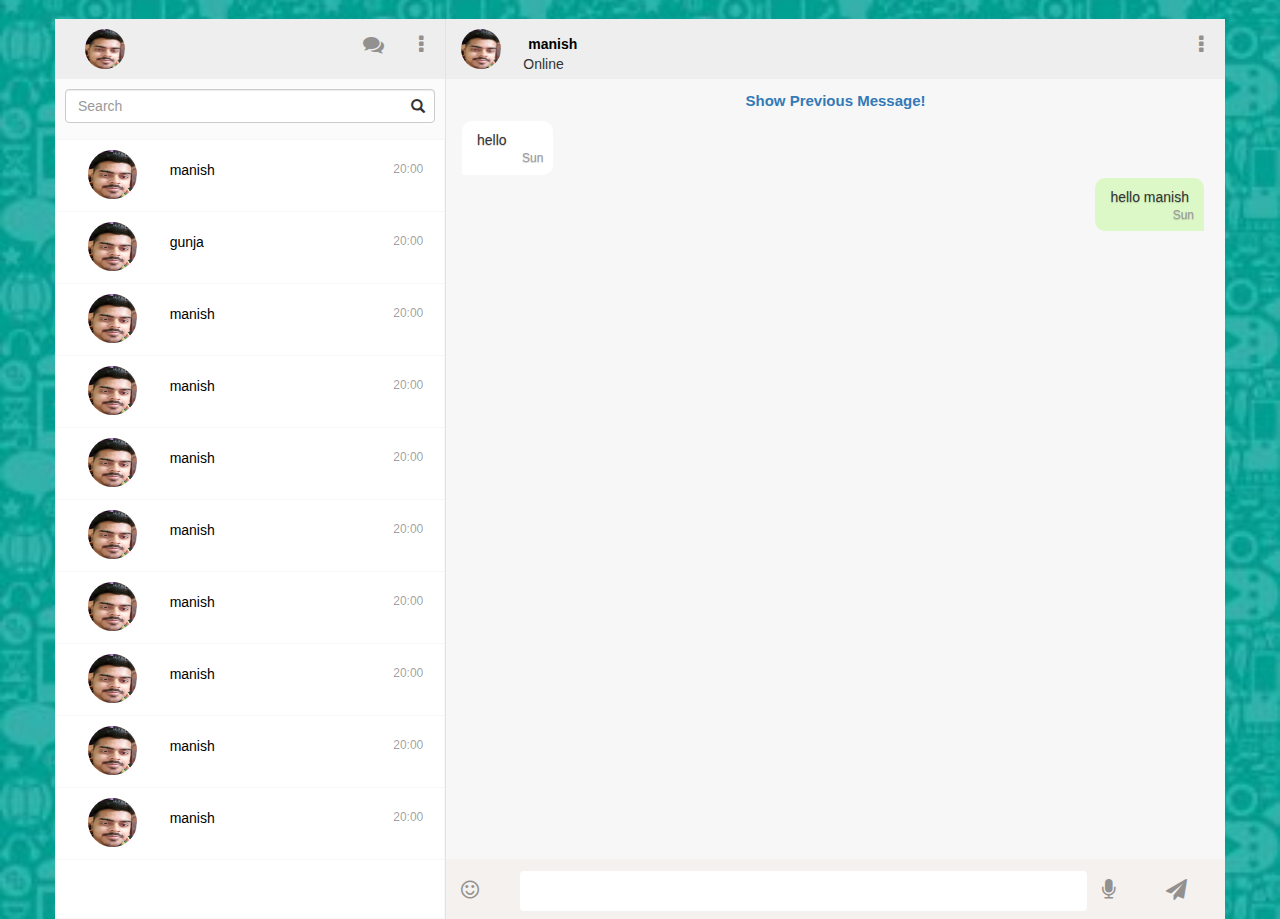
==== whatsapp1.html @ 89a6c5ef "first" ====
<html lang="en">

<head>
  <title>Chat screen</title>
  <meta charset="utf-8">
  <meta name="viewport" content="width=device-width, initial-scale=1">
  <link rel="stylesheet" href="https://maxcdn.bootstrapcdn.com/bootstrap/3.3.7/css/bootstrap.min.css">
  <link rel="stylesheet" href="main.css">
  <link rel="stylesheet" href="https://cdnjs.cloudflare.com/ajax/libs/font-awesome/4.7.0/css/font-awesome.min.css">
  
</head>

<body>

  <div class="container app">
    <div class="row app-one">

      <div class="col-sm-4 side">
        <div class="side-one">
          <!-- Heading -->
          <div class="row heading">              <!--icon pic -->
            <div class=" col-xs-6 heading-">
              <div class="heading-pic-icon">
                <img src="profile.jpg">
              </div>
            </div>
            <div class="col-sm-1 col-xs-1  heading-dot  pull-right">
              <i class="-ell fa fa-ellipsis-v fa-2x  pull-right" aria-hidden="true"></i>
            </div>
            <div class="col-sm-2 col-xs-2 heading-compose  pull-right">
              <i class="fa fa-comments fa-2x  pull-right" aria-hidden="true"></i>
            </div>
          </div>
          <!-- Heading End -->

          <!-- SearchBox -->
          <div class="row searchBox">
            <div class="col-sm-12 searchBox-inner">
              <div class="form-group has-feedback">
                <input id="searchText" type="text" class="form-control" name="searchText" placeholder="Search">
                <span class="glyphicon glyphicon-search form-control-feedback"></span>
              </div>
            </div>
          </div>

          <!-- Search Box End -->
          <!-- sideBar -->
          <div class="row sideBar">
            <div class="row sideBar-body">
              <div class="col-sm-3 col-xs-3 sideBar-pic">
                <div class="pic-icon">
                  <img src="profile.jpg">
                </div>
              </div>
              <div class="col-sm-9 col-xs-9 sideBar-main">
                <div class="row">
                  <div class="col-sm-8 col-xs-8 sideBar-name">
                    <span class="name-meta">manish
                  </span>
                  </div>
                  <div class="col-sm-4 col-xs-4 pull-right sideBar-time">
                    <span class="time-meta pull-right">20:00
                  </span>
                  </div>
                </div>
              </div>
            </div>

            <div class="row sideBar-body">
              <div class="col-sm-3 col-xs-3 sideBar-pic">
                <div class="pic-icon">
                  <img src="profile.jpg">
                </div>
              </div>
              <div class="col-sm-9 col-xs-9 sideBar-main">
                <div class="row">
                  <div class="col-sm-8 col-xs-8 sideBar-name">
                    <span class="name-meta">gunja
                  </span>
                  </div>
                  <div class="col-sm-4 col-xs-4 pull-right sideBar-time">
                    <span class="time-meta pull-right">20:00
                  </span>
                  </div>
                </div>
              </div>
            </div>
            <div class="row sideBar-body">
              <div class="col-sm-3 col-xs-3 sideBar-pic">
                <div class="pic-icon">
                  <img src="profile.jpg">
                </div>
              </div>
              <div class="col-sm-9 col-xs-9 sideBar-main">
                <div class="row">
                  <div class="col-sm-8 col-xs-8 sideBar-name">
                    <span class="name-meta">manish
                  </span>
                  </div>
                  <div class="col-sm-4 col-xs-4 pull-right sideBar-time">
                    <span class="time-meta pull-right">20:00
                  </span>
                  </div>
                </div>
              </div>
            </div>
            <div class="row sideBar-body">
              <div class="col-sm-3 col-xs-3 sideBar-pic">
                <div class="pic-icon">
                  <img src="profile.jpg">
                </div>
              </div>
              <div class="col-sm-9 col-xs-9 sideBar-main">
                <div class="row">
                  <div class="col-sm-8 col-xs-8 sideBar-name">
                    <span class="name-meta">manish
                  </span>
                  </div>
                  <div class="col-sm-4 col-xs-4 pull-right sideBar-time">
                    <span class="time-meta pull-right">20:00
                  </span>
                  </div>
                </div>
              </div>
            </div>
            <div class="row sideBar-body">
              <div class="col-sm-3 col-xs-3 sideBar-pic">
                <div class="pic-icon">
                  <img src="profile.jpg">
                </div>
              </div>
              <div class="col-sm-9 col-xs-9 sideBar-main">
                <div class="row">
                  <div class="col-sm-8 col-xs-8 sideBar-name">
                    <span class="name-meta">manish
                  </span>
                  </div>
                  <div class="col-sm-4 col-xs-4 pull-right sideBar-time">
                    <span class="time-meta pull-right">20:00
                  </span>
                  </div>
                </div>
              </div>
            </div>
            <div class="row sideBar-body">
              <div class="col-sm-3 col-xs-3 sideBar-pic">
                <div class="pic-icon">
                  <img src="profile.jpg">
                </div>
              </div>
              <div class="col-sm-9 col-xs-9 sideBar-main">
                <div class="row">
                  <div class="col-sm-8 col-xs-8 sideBar-name">
                    <span class="name-meta">manish
                  </span>
                  </div>
                  <div class="col-sm-4 col-xs-4 pull-right sideBar-time">
                    <span class="time-meta pull-right">20:00
                  </span>
                  </div>
                </div>
              </div>
            </div>
            <div class="row sideBar-body">
              <div class="col-sm-3 col-xs-3 sideBar-pic">
                <div class="pic-icon">
                  <img src="profile.jpg">
                </div>
              </div>
              <div class="col-sm-9 col-xs-9 sideBar-main">
                <div class="row">
                  <div class="col-sm-8 col-xs-8 sideBar-name">
                    <span class="name-meta">manish
                  </span>
                  </div>
                  <div class="col-sm-4 col-xs-4 pull-right sideBar-time">
                    <span class="time-meta pull-right">20:00
                  </span>
                  </div>
                </div>
              </div>
            </div>
            <div class="row sideBar-body">
              <div class="col-sm-3 col-xs-3 sideBar-pic">
                <div class="pic-icon">
                  <img src="profile.jpg">
                </div>
              </div>
              <div class="col-sm-9 col-xs-9 sideBar-main">
                <div class="row">
                  <div class="col-sm-8 col-xs-8 sideBar-name">
                    <span class="name-meta">manish
                  </span>
                  </div>
                  <div class="col-sm-4 col-xs-4 pull-right sideBar-time">
                    <span class="time-meta pull-right">20:00
                  </span>
                  </div>
                </div>
              </div>
            </div>
            <div class="row sideBar-body">
              <div class="col-sm-3 col-xs-3 sideBar-pic">
                <div class="pic-icon">
                  <img src="profile.jpg">
                </div>
              </div>
              <div class="col-sm-9 col-xs-9 sideBar-main">
                <div class="row">
                  <div class="col-sm-8 col-xs-8 sideBar-name">
                    <span class="name-meta">manish
                  </span>
                  </div>
                  <div class="col-sm-4 col-xs-4 pull-right sideBar-time">
                    <span class="time-meta pull-right">20:00
                  </span>
                  </div>
                </div>
              </div>
            </div>
            <div class="row sideBar-body">
              <div class="col-sm-3 col-xs-3 sideBar-pic">
                <div class="pic-icon">
                  <img src="profile.jpg">
                </div>
              </div>
              <div class="col-sm-9 col-xs-9 sideBar-main">
                <div class="row">
                  <div class="col-sm-8 col-xs-8 sideBar-name">
                    <span class="name-meta">manish
                  </span>
                  </div>
                  <div class="col-sm-4 col-xs-4 pull-right sideBar-time">
                    <span class="time-meta pull-right">20:00
                  </span>
                  </div>
                </div>
              </div>
            </div>
          </div>
          <!-- Sidebar End -->
        </div>
        <div class="side-two">

          <!-- Heading -->
          <div class="row newMessage-heading">
            <div class="row newMessage-main">
              <div class="col-sm-2 col-xs-2 newMessage-back">
                <i class="fa fa-arrow-left" aria-hidden="true"></i>
              </div>
              <div class="col-sm-10 col-xs-10 newMessage-title">
                New Chat
              </div>
            </div>
          </div>
          <!-- Heading End -->

          <!-- ComposeBox -->
          <div class="row composeBox">
            <div class="col-sm-12 composeBox-inner">
              <div class="form-group has-feedback">
                <input id="composeText" type="text" class="form-control" name="searchText" placeholder="Search People">
                <span class="glyphicon glyphicon-search form-control-feedback"></span>
              </div>
            </div>
          </div>
          <!-- ComposeBox End -->

          <!-- sideBar -->
          <div class="row compose-sideBar">
            <div class="row sideBar-body">
              <div class="col-sm-3 col-xs-3 sideBar-pic">
                <div class="pic-icon">
                  <img src="profile.jpg">
                </div>
              </div>
              <div class="col-sm-9 col-xs-9 sideBar-main">
                <div class="row">
                  <div class="col-sm-8 col-xs-8 sideBar-name">
                    <span class="name-meta">manish
                  </span>
                  </div>
                  <div class="col-sm-4 col-xs-4 pull-right sideBar-time">
                    <span class="time-meta pull-right">20:00
                  </span>
                  </div>
                </div>
              </div>
            </div>

            <div class="row sideBar-body">
              <div class="col-sm-3 col-xs-3 sideBar-pic">
                <div class="pic-icon">
                  <img src="profile.jpg">
                </div>
              </div>
              <div class="col-sm-9 col-xs-9 sideBar-main">
                <div class="row">
                  <div class="col-sm-8 col-xs-8 sideBar-name">
                    <span class="name-meta">manish

                  </span>
                  </div>
                  <div class="col-sm-4 col-xs-4 pull-right sideBar-time">
                    <span class="time-meta pull-right">20:00
                  </span>
                  </div>
                </div>
              </div>
            </div>
            <div class="row sideBar-body">
              <div class="col-sm-3 col-xs-3 sideBar-pic">
                <div class="pic-icon">
                  <img src="profile.jpg">
                </div>
              </div>
              <div class="col-sm-9 col-xs-9 sideBar-main">
                <div class="row">
                  <div class="col-sm-8 col-xs-8 sideBar-name">
                    <span class="name-meta">manish
                  </span>
                  </div>
                  <div class="col-sm-4 col-xs-4 pull-right sideBar-time">
                    <span class="time-meta pull-right">20:00
                  </span>
                  </div>
                </div>
              </div>
            </div>
            <div class="row sideBar-body">
              <div class="col-sm-3 col-xs-3 sideBar-pic">
                <div class="pic-icon">
                  <img src="profile.jpg">
                </div>
              </div>
              <div class="col-sm-9 col-xs-9 sideBar-main">
                <div class="row">
                  <div class="col-sm-8 col-xs-8 sideBar-name">
                    <span class="name-meta">manish
                  </span>
                  </div>
                  <div class="col-sm-4 col-xs-4 pull-right sideBar-time">
                    <span class="time-meta pull-right">20:00
                  </span>
                  </div>
                </div>
              </div>
            </div>
            <div class="row sideBar-body">
              <div class="col-sm-3 col-xs-3 sideBar-pic">
                <div class="pic-icon">
                  <img src="profile.jpg">
                </div>
              </div>
              <div class="col-sm-9 col-xs-9 sideBar-main">
                <div class="row">
                  <div class="col-sm-8 col-xs-8 sideBar-name">
                    <span class="name-meta">manish
                  </span>
                  </div>
                  <div class="col-sm-4 col-xs-4 pull-right sideBar-time">
                    <span class="time-meta pull-right">20:00
                  </span>
                  </div>
                </div>
              </div>
            </div>
            <div class="row sideBar-body">
              <div class="col-sm-3 col-xs-3 sideBar-pic">
                <div class="pic-icon">
                  <img src="profile.jpg">
                </div>
              </div>
              <div class="col-sm-9 col-xs-9 sideBar-main">
                <div class="row">
                  <div class="col-sm-8 col-xs-8 sideBar-name">
                    <span class="name-meta">manish
                  </span>
                  </div>
                  <div class="col-sm-4 col-xs-4 pull-right sideBar-time">
                    <span class="time-meta pull-right">20:00
                  </span>
                  </div>
                </div>
              </div>
            </div>
            <div class="row sideBar-body">
              <div class="col-sm-3 col-xs-3 sideBar-pic">
                <div class="pic-icon">
                  <img src="profile.jpg">
                </div>
              </div>
              <div class="col-sm-9 col-xs-9 sideBar-main">
                <div class="row">
                  <div class="col-sm-8 col-xs-8 sideBar-name">
                    <span class="name-meta">manish
                  </span>
                  </div>
                  <div class="col-sm-4 col-xs-4 pull-right sideBar-time">
                    <span class="time-meta pull-right">20:00
                  </span>
                  </div>
                </div>
              </div>
            </div>
            <div class="row sideBar-body">
              <div class="col-sm-3 col-xs-3 sideBar-pic">
                <div class="pic-icon">
                  <img src="profile.jpg">
                </div>
              </div>
              <div class="col-sm-9 col-xs-9 sideBar-main">
                <div class="row">
                  <div class="col-sm-8 col-xs-8 sideBar-name">
                    <span class="name-meta">manish
                  </span>
                  </div>
                  <div class="col-sm-4 col-xs-4 pull-right sideBar-time">
                    <span class="time-meta pull-right">20:00
                  </span>
                  </div>
                </div>
              </div>
            </div>
            <div class="row sideBar-body">
              <div class="col-sm-3 col-xs-3 sideBar-pic">
                <div class="pic-icon">
                  <img src="profile.jpg">
                </div>
              </div>
              <div class="col-sm-9 col-xs-9 sideBar-main">
                <div class="row">
                  <div class="col-sm-8 col-xs-8 sideBar-name">
                    <span class="name-meta">manish
                  </span>
                  </div>
                  <div class="col-sm-4 col-xs-4 pull-right sideBar-time">
                    <span class="time-meta pull-right">20:00
                  </span>
                  </div>
                </div>
              </div>
            </div>
            <div class="row sideBar-body">
              <div class="col-sm-3 col-xs-3 sideBar-pic">
                <div class="pic-icon">
                  <img src="profile.jpg">
                </div>
              </div>
              <div class="col-sm-9 col-xs-9 sideBar-main">
                <div class="row">
                  <div class="col-sm-8 col-xs-8 sideBar-name">
                    <span class="name-meta">manish
                  </span>
                  </div>
                  <div class="col-sm-4 col-xs-4 pull-right sideBar-time">
                    <span class="time-meta pull-right">20:00
                  </span>
                  </div>
                </div>
              </div>
            </div>
          </div>
        </div>
        <!-- Sidebar End -->
      </div>


      <!-- New Message Sidebar End -->

      <!-- Conversation Start -->
      <div class="col-sm-8 conversation">
        <!-- Heading -->
        <div class="row heading">
          <div class="col-sm-2 col-md-1 col-xs-3 heading-pic">
            <div class="heading-pic-icon">
              <img src="profile.jpg">
            </div>
          </div>
          <div class="col-sm-8 col-xs-7 heading-name">
            <a class="heading-name-meta">manish
            </a>
            <spa>Online</span>
          </div>
          <div class="col-sm-1 col-xs-1  heading-dot pull-right">
            <i class="fa fa-ellipsis-v fa-2x  pull-right" aria-hidden="true"></i>
          </div>
        </div>
        <!-- Heading End -->

        <!-- Message Box -->
        <div class="row message" id="conversation">

          <div class="row message-previous">
            <div class="col-sm-12 previous">
              <a>
              Show Previous Message!
              </a>
            </div>
          </div>

          <div class="row message-body">
            <div class="col-sm-12 message-main-receiver">
              <div class="receiver">
                <div class="message-text">
                 hello
                </div>
                <span class="message-time pull-right">
                  Sun
                </span>
              </div>
            </div>
          </div>

          <div class="row message-body">
            <div class="col-sm-12 message-main-sender">
              <div class="sender">
                <div class="message-text">
                 hello manish
                </div>
                <span class="message-time pull-right">
                  Sun
                </span>
              </div>
            </div>
          </div>
        </div>
        <!-- Message Box End -->

        <!-- Reply Box  bottom-->
        <div class="row reply">
          <div class="col-sm-1 col-xs-1 reply-emojis">
            <i class="fa fa-smile-o fa-2x"></i>
          </div>
          <div class="col-sm-9 col-xs-9 reply-main">
            <textarea class="form-control" rows="1" id="comment"></textarea>
          </div>
          <div class="col-sm-1 col-xs-1 reply-recording">
            <i class="fa fa-microphone fa-2x" aria-hidden="true"></i>
          </div>
          <div class="col-sm-1 col-xs-1 reply-send">
            <i class="fa fa-send fa-2x" aria-hidden="true"></i>
          </div>
        </div>
        <!-- Reply Box End -->
      </div>
      <!-- Conversation End -->
    </div>
    <!-- App One End -->
  </div>

  <!-- App End -->
  <script src="https://code.jquery.com/jquery-3.3.1.slim.min.js" integrity="sha384-q8i/X+965DzO0rT7abK41JStQIAqVgRVzpbzo5smXKp4YfRvH+8abtTE1Pi6jizo" crossorigin="anonymous"></script>
<script src="https://cdnjs.cloudflare.com/ajax/libs/popper.js/1.14.3/umd/popper.min.js" integrity="sha384-ZMP7rVo3mIykV+2+9J3UJ46jBk0WLaUAdn689aCwoqbBJiSnjAK/l8WvCWPIPm49" crossorigin="anonymous"></script>
<script src="https://stackpath.bootstrapcdn.com/bootstrap/4.1.1/js/bootstrap.min.js" integrity="sha384-smHYKdLADwkXOn1EmN1qk/HfnUcbVRZyYmZ4qpPea6sjB/pTJ0euyQp0Mk8ck+5T" crossorigin="anonymous"></script>
</body>

</html>
---- main.css ----
html,
body,
div,
span {
  box-sizing: border-box;
}

body {
  background: url("whatsapp.jpg") no-repeat fixed center;
  background-size: cover;
}

.fa-2x {
  font-size: 1.5em !important;
}

.app {
  position: relative;
  overflow: hidden;
  top: 19px;
  padding: 0 !important;

}

.app-one {
  background-color: #f7f7f7;
  height: 100%;
  overflow: hidden;
  margin: 0 !important;
  padding: 0 !important;
  box-shadow: 0 1px 1px 0 rgba(0, 0, 0, .06), 0 2px 5px 0 rgba(0, 0, 0, .2);
}

.side {
  padding: 0 !important;
  margin: 0 !important;
  height: 100%;
  background-color: red;
}
.side-one {
  padding: 0;
  margin: 0;
  height: 100%;
  width: 100%;

  z-index: 1;
  position: relative;
  display: block;
  top: 0;
}

.side-two {
  padding: 0 !important;
  margin: 0 !important;
  height: 100%;
  width: 100%;
  z-index: 2;
  position: relative;
  top: -100%;
  left: -100%;
  -webkit-transition: left 0.3s ease;
  transition: left 0.3s ease;


}


.heading {
  padding: 10px 16px 10px 15px;
  margin: 0 !important;
  height: 60px;
  width: 100%;
  background-color: #eee;
  z-index: 1000;

}

.heading-pic {
  padding: 0 !important;
  cursor: pointer;

}

.heading-pic-icon img {
  border-radius: 50%;
  height: 40px;
  width: 40px;
}

.heading-name {
  padding: 0 !important;
  cursor: pointer;
}

.heading-name-meta {
  font-weight: 700;
  font-size: 100%;
  padding: 5px;
  padding-bottom: 0;
  text-align: left;
  text-overflow: ellipsis;
  white-space: nowrap;
  color: #000;
  display: block;
}
.heading-online {
  display: none;
  padding: 0 5px;
  font-size: 12px;
  color: #93918f;
}
.heading-compose {
  padding: 0;
}

.heading-compose i {
  text-align: center;
  padding: 5px;
  color: #93918f;
  cursor: pointer;
}

.heading-dot {
  padding: 0;
  margin-left: 10px;
}

.heading-dot i {
  text-align: right;
  padding: 5px;
  color: #93918f;
  cursor: pointer;
}

.searchBox {
  padding: 0 !important;
  margin: 0 !important;
  height: 60px;
  width: 100%;
}

.searchBox-inner {
  height: 100%;
  width: 100%;
  padding: 10px !important;
  background-color: #fbfbfb;
}


/*#searchBox-inner input {
  box-shadow: none;
}*/

.searchBox-inner input:focus {
  outline: none;
  border: none;
  box-shadow: none;
}

.sideBar {
  padding: 0 !important;
  margin: 0 !important;
  background-color: #fff;
  overflow-y: auto;
  border: 1px solid #f7f7f7;
  height: calc(100% - 120px);
}

.sideBar-body {
  position: relative;
  padding: 10px !important;
  border-bottom: 1px solid #f7f7f7;
  height: 72px;
  margin: 0 !important;
  cursor: pointer;
}

.sideBar-body:hover {
  background-color: #f2f2f2;
}

.sideBar-pic {
  text-align: center;
  padding: 0 !important;
}

.pic-icon img {
  border-radius: 50%;
  height: 49px;
  width: 49px;
}

.sideBar-main {
  padding: 0 !important;
}

.sideBar-main .row {
  padding: 0 !important;
  margin: 0 !important;
}

.sideBar-name {
  padding: 10px !important;
}

.name-meta {
  font-size: 100%;
  padding: 1% !important;
  text-align: left;
  text-overflow: ellipsis;
  white-space: nowrap;
  color: #000;
}

.sideBar-time {
  padding: 10px !important;
}

.time-meta {
  text-align: right;
  font-size: 12px;
  padding: 1% !important;
  color: rgba(0, 0, 0, .4);
  vertical-align: baseline;
}

/*New Message*/

.newMessage {
  padding: 0 !important;
  margin: 0 !important;
  height: 100%;
  position: relative;
  left: -100%;
}
.newMessage-heading {
  padding: 10px 16px 10px 15px !important;
  margin: 0 !important;
  height: 100px;
  width: 100%;
  background-color: #00bfa5;
  z-index: 1001;
}

.newMessage-main {
  padding: 10px 16px 0 15px !important;
  margin: 0 !important;
  height: 60px;
  margin-top: 30px !important;
  width: 100%;
  z-index: 1001;
  color: #fff;
}

.newMessage-title {
  font-size: 18px;
  font-weight: 700;
  padding: 10px 5px !important;
}
.newMessage-back {
  text-align: center;
  vertical-align: baseline;
  padding: 12px 5px !important;
  display: block;
  cursor: pointer;
}
.newMessage-back i {
  margin: auto !important;
}

.composeBox {
  padding: 0 !important;
  margin: 0 !important;
  height: 60px;
  width: 100%;
}

.composeBox-inner {
  height: 100%;
  width: 100%;
  padding: 10px !important;
  background-color: #fbfbfb;
}

.composeBox-inner input:focus {
  outline: none;
  border: none;
  box-shadow: none;
}

.compose-sideBar {
  padding: 0 !important;
  margin: 0 !important;
  background-color: #fff;
  overflow-y: auto;
  border: 1px solid #f7f7f7;
  height: calc(100% - 160px);
}

/*Conversation*/

.conversation {
  padding: 0 !important;
  margin: 0 !important;
  height: 100%;
  /*width: 100%;*/
  border-left: 1px solid rgba(0, 0, 0, .08);
  /*overflow-y: auto;*/
}

.message {
  padding: 0 !important;
  margin: 0 !important;
  background: url("w.jpg") no-repeat fixed center;
  background-size: cover;
  overflow-y: auto;
  border: 1px solid #f7f7f7;
  height: calc(100% - 120px);
}
.message-previous {
  margin : 0 !important;
  padding: 0 !important;
  height: auto;
  width: 100%;
}
.previous {
  font-size: 15px;
  text-align: center;
  padding: 10px !important;
  cursor: pointer;
}

.previous a {
  text-decoration: none;
  font-weight: 700;
}

.message-body {
  margin: 0 !important;
  padding: 0 !important;
  width: auto;
  height: auto;
}

.message-main-receiver {
  /*padding: 10px 20px;*/
  max-width: 60%;
}

.message-main-sender {
  padding: 3px 20px !important;
  margin-left: 40% !important;
  max-width: 60%;
}

.message-text {
  margin: 0 !important;
  padding: 5px !important;
  word-wrap:break-word;
  font-weight: 200;
  font-size: 14px;
  padding-bottom: 0 !important;
}

.message-time {
  margin: 0 !important;
  margin-left: 50px !important;
  font-size: 12px;
  text-align: right;
  color: #9a9a9a;

}

.receiver {
  width: auto !important;
  padding: 4px 10px 7px !important;
  border-radius: 10px 10px 10px 0;
  background: #ffffff;
  font-size: 12px;
  text-shadow: 0 1px 1px rgba(0, 0, 0, .2);
  word-wrap: break-word;
  display: inline-block;
}

.sender {
  float: right;
  width: auto !important;
  background: #dcf8c6;
  border-radius: 10px 10px 0 10px;
  padding: 4px 10px 7px !important;
  font-size: 12px;
  text-shadow: 0 1px 1px rgba(0, 0, 0, .2);
  display: inline-block;
  word-wrap: break-word;
}


/*Reply*/

.reply {
  height: 60px;
  width: 100%;
  background-color: #f5f1ee;
  padding: 10px 5px 10px 5px !important;
  margin: 0 !important;
  z-index: 1000;
}

.reply-emojis {
  padding: 5px !important;
}

.reply-emojis i {
  text-align: center;
  padding: 5px 5px 5px 5px !important;
  color: #93918f;
  cursor: pointer;
}

.reply-recording {
  padding: 5px !important;
}

.reply-recording i {
  text-align: center;
  padding: 5px !important;
  color: #93918f;
  cursor: pointer;
}

.reply-send {
  padding: 5px !important;
}

.reply-send i {
  text-align: center;
  padding: 5px !important;
  color: #93918f;
  cursor: pointer;
}

.reply-main {
  padding: 2px 5px !important;
}

.reply-main textarea {
  width: 100%;
  resize: none;
  overflow: hidden;
  padding: 5px !important;
  outline: none;
  border: none;
  text-indent: 5px;
  box-shadow: none;
  height: 100%;
  font-size: 16px;
}

.reply-main textarea:focus {
  outline: none;
  border: none;
  text-indent: 5px;
  box-shadow: none;
}


.profile-userpic img {
  float: none;
  margin: 0 auto;
  width: 50%;
  height: 50%;
  -webkit-border-radius: 50%!important;
  -moz-border-radius: 50%!important;
  border-radius: 50%!important
}
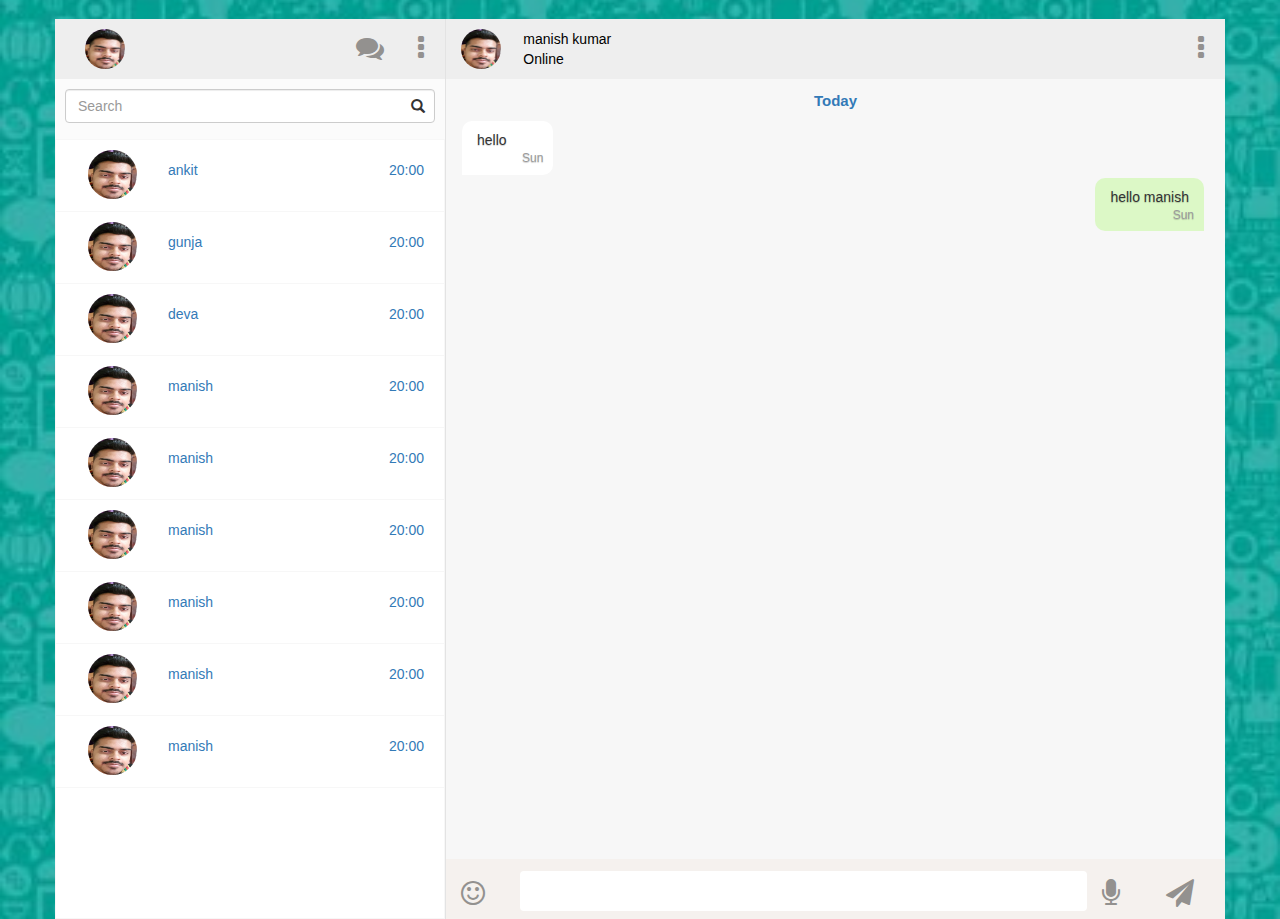
==== commit 11824154: "first" ====
--- a/whatsapp1.html
+++ b/whatsapp1.html
@@ -12,16 +12,16 @@
 
 <body>
 
-  <div class="container app">
-    <div class="row app-one">
+  <div class="container web">
+    <div class="row web-one">
 
       <div class="col-sm-4 side">
         <div class="side-one">
           <!-- Heading -->
-          <div class="row heading">              <!--icon pic -->
+          <div class="row heading ">              <!--icon pic -->
             <div class=" col-xs-6 heading-">
               <div class="heading-pic-icon">
-                <img src="profile.jpg">
+               <a href="whatsapp4.html"><img src="profile.jpg"></a>
               </div>
             </div>
             <div class="col-sm-1 col-xs-1  heading-dot  pull-right">
@@ -45,6 +45,7 @@
 
           <!-- Search Box End -->
           <!-- sideBar -->
+          <a href="whatsapp3.html">
           <div class="row sideBar">
             <div class="row sideBar-body">
               <div class="col-sm-3 col-xs-3 sideBar-pic">
@@ -55,420 +56,179 @@
               <div class="col-sm-9 col-xs-9 sideBar-main">
                 <div class="row">
                   <div class="col-sm-8 col-xs-8 sideBar-name">
-                    <span class="name-meta">manish
-                  </span>
-                  </div>
-                  <div class="col-sm-4 col-xs-4 pull-right sideBar-time">
-                    <span class="time-meta pull-right">20:00
-                  </span>
-                  </div>
-                </div>
-              </div>
-            </div>
-
-            <div class="row sideBar-body">
-              <div class="col-sm-3 col-xs-3 sideBar-pic">
-                <div class="pic-icon">
-                  <img src="profile.jpg">
-                </div>
-              </div>
-              <div class="col-sm-9 col-xs-9 sideBar-main">
-                <div class="row">
-                  <div class="col-sm-8 col-xs-8 sideBar-name">
-                    <span class="name-meta">gunja
-                  </span>
-                  </div>
-                  <div class="col-sm-4 col-xs-4 pull-right sideBar-time">
-                    <span class="time-meta pull-right">20:00
-                  </span>
-                  </div>
-                </div>
-              </div>
-            </div>
-            <div class="row sideBar-body">
-              <div class="col-sm-3 col-xs-3 sideBar-pic">
-                <div class="pic-icon">
-                  <img src="profile.jpg">
-                </div>
-              </div>
-              <div class="col-sm-9 col-xs-9 sideBar-main">
-                <div class="row">
-                  <div class="col-sm-8 col-xs-8 sideBar-name">
-                    <span class="name-meta">manish
-                  </span>
-                  </div>
-                  <div class="col-sm-4 col-xs-4 pull-right sideBar-time">
-                    <span class="time-meta pull-right">20:00
-                  </span>
-                  </div>
-                </div>
-              </div>
-            </div>
-            <div class="row sideBar-body">
-              <div class="col-sm-3 col-xs-3 sideBar-pic">
-                <div class="pic-icon">
-                  <img src="profile.jpg">
-                </div>
-              </div>
-              <div class="col-sm-9 col-xs-9 sideBar-main">
-                <div class="row">
-                  <div class="col-sm-8 col-xs-8 sideBar-name">
-                    <span class="name-meta">manish
-                  </span>
-                  </div>
-                  <div class="col-sm-4 col-xs-4 pull-right sideBar-time">
-                    <span class="time-meta pull-right">20:00
-                  </span>
-                  </div>
-                </div>
-              </div>
-            </div>
-            <div class="row sideBar-body">
-              <div class="col-sm-3 col-xs-3 sideBar-pic">
-                <div class="pic-icon">
-                  <img src="profile.jpg">
-                </div>
-              </div>
-              <div class="col-sm-9 col-xs-9 sideBar-main">
-                <div class="row">
-                  <div class="col-sm-8 col-xs-8 sideBar-name">
-                    <span class="name-meta">manish
-                  </span>
-                  </div>
-                  <div class="col-sm-4 col-xs-4 pull-right sideBar-time">
-                    <span class="time-meta pull-right">20:00
-                  </span>
-                  </div>
-                </div>
-              </div>
-            </div>
-            <div class="row sideBar-body">
-              <div class="col-sm-3 col-xs-3 sideBar-pic">
-                <div class="pic-icon">
-                  <img src="profile.jpg">
-                </div>
-              </div>
-              <div class="col-sm-9 col-xs-9 sideBar-main">
-                <div class="row">
-                  <div class="col-sm-8 col-xs-8 sideBar-name">
-                    <span class="name-meta">manish
-                  </span>
-                  </div>
-                  <div class="col-sm-4 col-xs-4 pull-right sideBar-time">
-                    <span class="time-meta pull-right">20:00
-                  </span>
-                  </div>
-                </div>
-              </div>
-            </div>
-            <div class="row sideBar-body">
-              <div class="col-sm-3 col-xs-3 sideBar-pic">
-                <div class="pic-icon">
-                  <img src="profile.jpg">
-                </div>
-              </div>
-              <div class="col-sm-9 col-xs-9 sideBar-main">
-                <div class="row">
-                  <div class="col-sm-8 col-xs-8 sideBar-name">
-                    <span class="name-meta">manish
-                  </span>
-                  </div>
-                  <div class="col-sm-4 col-xs-4 pull-right sideBar-time">
-                    <span class="time-meta pull-right">20:00
-                  </span>
-                  </div>
-                </div>
-              </div>
-            </div>
-            <div class="row sideBar-body">
-              <div class="col-sm-3 col-xs-3 sideBar-pic">
-                <div class="pic-icon">
-                  <img src="profile.jpg">
-                </div>
-              </div>
-              <div class="col-sm-9 col-xs-9 sideBar-main">
-                <div class="row">
-                  <div class="col-sm-8 col-xs-8 sideBar-name">
-                    <span class="name-meta">manish
-                  </span>
-                  </div>
-                  <div class="col-sm-4 col-xs-4 pull-right sideBar-time">
-                    <span class="time-meta pull-right">20:00
-                  </span>
-                  </div>
-                </div>
-              </div>
-            </div>
-            <div class="row sideBar-body">
-              <div class="col-sm-3 col-xs-3 sideBar-pic">
-                <div class="pic-icon">
-                  <img src="profile.jpg">
-                </div>
-              </div>
-              <div class="col-sm-9 col-xs-9 sideBar-main">
-                <div class="row">
-                  <div class="col-sm-8 col-xs-8 sideBar-name">
-                    <span class="name-meta">manish
-                  </span>
-                  </div>
-                  <div class="col-sm-4 col-xs-4 pull-right sideBar-time">
-                    <span class="time-meta pull-right">20:00
-                  </span>
-                  </div>
-                </div>
-              </div>
-            </div>
-            <div class="row sideBar-body">
-              <div class="col-sm-3 col-xs-3 sideBar-pic">
-                <div class="pic-icon">
-                  <img src="profile.jpg">
-                </div>
-              </div>
-              <div class="col-sm-9 col-xs-9 sideBar-main">
-                <div class="row">
-                  <div class="col-sm-8 col-xs-8 sideBar-name">
-                    <span class="name-meta">manish
-                  </span>
-                  </div>
-                  <div class="col-sm-4 col-xs-4 pull-right sideBar-time">
-                    <span class="time-meta pull-right">20:00
-                  </span>
-                  </div>
-                </div>
-              </div>
-            </div>
+                    <span >ankit
+                  </span>
+                  </span>
+                  </div>
+                  <div class="col-sm-4 col-xs-4 pull-right sideBar-time">
+                    <span class="time-meta pull-right">20:00
+                  </span>
+                  </div>
+                </div>
+              </div>
+            </div>
+          
+            <div class="row sideBar-body">
+              <div class="col-sm-3 col-xs-3 sideBar-pic">
+                <div class="pic-icon">
+                  <img src="profile.jpg">
+                </div>
+              </div>
+              <div class="col-sm-9 col-xs-9 sideBar-main">
+                <div class="row">
+                 
+                  <div class="col-sm-8 col-xs-8 sideBar-name">
+                    <span >gunja 
+                  </span>
+                  </div>
+                  <div class="col-sm-4 col-xs-4 pull-right sideBar-time">
+                    <span class="time-meta pull-right">20:00
+                  </span>
+                  </div>
+                
+                </div>
+              </div>
+            </div>
+
+            <div class="row sideBar-body">
+              <div class="col-sm-3 col-xs-3 sideBar-pic">
+                <div class="pic-icon">
+                  <img src="profile.jpg">
+                </div>
+              </div>
+              <div class="col-sm-9 col-xs-9 sideBar-main">
+                <div class="row">
+                  <div class="col-sm-8 col-xs-8 sideBar-name">
+                    <span>deva
+                  </span>
+                  </div>
+                  <div class="col-sm-4 col-xs-4 pull-right sideBar-time">
+                    <span class="time-meta pull-right">20:00
+                  </span>
+                  </div>
+                </div>
+              </div>
+            </div>
+            <div class="row sideBar-body">
+              <div class="col-sm-3 col-xs-3 sideBar-pic">
+                <div class="pic-icon">
+                  <img src="profile.jpg">
+                </div>
+              </div>
+              <div class="col-sm-9 col-xs-9 sideBar-main">
+                <div class="row">
+                  <div class="col-sm-8 col-xs-8 sideBar-name">
+                    <span >manish
+                  </span>
+                  </div>
+                  <div class="col-sm-4 col-xs-4 pull-right sideBar-time">
+                    <span class="time-meta pull-right">20:00
+                  </span>
+                  </div>
+                </div>
+              </div>
+            </div>
+            <div class="row sideBar-body">
+              <div class="col-sm-3 col-xs-3 sideBar-pic">
+                <div class="pic-icon">
+                  <img src="profile.jpg">
+                </div>
+              </div>
+              <div class="col-sm-9 col-xs-9 sideBar-main">
+                <div class="row">
+                  <div class="col-sm-8 col-xs-8 sideBar-name">
+                    <span >manish
+                  </span>
+                  </div>
+                  <div class="col-sm-4 col-xs-4 pull-right sideBar-time">
+                    <span class="time-meta pull-right">20:00
+                  </span>
+                  </div>
+                </div>
+              </div>
+            </div>
+            <div class="row sideBar-body">
+              <div class="col-sm-3 col-xs-3 sideBar-pic">
+                <div class="pic-icon">
+                  <img src="profile.jpg">
+                </div>
+              </div>
+              <div class="col-sm-9 col-xs-9 sideBar-main">
+                <div class="row">
+                  <div class="col-sm-8 col-xs-8 sideBar-name">
+                    <span >manish
+                  </span>
+                  </div>
+                  <div class="col-sm-4 col-xs-4 pull-right sideBar-time">
+                    <span class="time-meta pull-right">20:00
+                  </span>
+                  </div>
+                </div>
+              </div>
+            </div>
+            <div class="row sideBar-body">
+              <div class="col-sm-3 col-xs-3 sideBar-pic">
+                <div class="pic-icon">
+                  <img src="profile.jpg">
+                </div>
+              </div>
+              <div class="col-sm-9 col-xs-9 sideBar-main">
+                <div class="row">
+                  <div class="col-sm-8 col-xs-8 sideBar-name">
+                    <span >manish
+                  </span>
+                  </div>
+                  <div class="col-sm-4 col-xs-4 pull-right sideBar-time">
+                    <span class="time-meta pull-right">20:00
+                  </span>
+                  </div>
+                </div>
+              </div>
+            </div>
+            <div class="row sideBar-body">
+              <div class="col-sm-3 col-xs-3 sideBar-pic">
+                <div class="pic-icon">
+                  <img src="profile.jpg">
+                </div>
+              </div>
+              <div class="col-sm-9 col-xs-9 sideBar-main">
+                <div class="row">
+                  <div class="col-sm-8 col-xs-8 sideBar-name">
+                    <span >manish
+                  </span>
+                  </div>
+                  <div class="col-sm-4 col-xs-4 pull-right sideBar-time">
+                    <span class="time-meta pull-right">20:00
+                  </span>
+                  </div>
+                </div>
+              </div>
+            </div>
+            <div class="row sideBar-body">
+              <div class="col-sm-3 col-xs-3 sideBar-pic">
+                <div class="pic-icon">
+                  <img src="profile.jpg">
+                </div>
+              </div>
+              <div class="col-sm-9 col-xs-9 sideBar-main">
+                <div class="row">
+                  <div class="col-sm-8 col-xs-8 sideBar-name">
+                    <span >manish
+                  </span>
+                  </div>
+                  <div class="col-sm-4 col-xs-4 pull-right sideBar-time">
+                    <span class="time-meta pull-right">20:00
+                  </span>
+                  </div>
+                </div>
+              </div>
+            </div>
+             </a>
           </div>
           <!-- Sidebar End -->
         </div>
-        <div class="side-two">
-
-          <!-- Heading -->
-          <div class="row newMessage-heading">
-            <div class="row newMessage-main">
-              <div class="col-sm-2 col-xs-2 newMessage-back">
-                <i class="fa fa-arrow-left" aria-hidden="true"></i>
-              </div>
-              <div class="col-sm-10 col-xs-10 newMessage-title">
-                New Chat
-              </div>
-            </div>
-          </div>
-          <!-- Heading End -->
-
-          <!-- ComposeBox -->
-          <div class="row composeBox">
-            <div class="col-sm-12 composeBox-inner">
-              <div class="form-group has-feedback">
-                <input id="composeText" type="text" class="form-control" name="searchText" placeholder="Search People">
-                <span class="glyphicon glyphicon-search form-control-feedback"></span>
-              </div>
-            </div>
-          </div>
-          <!-- ComposeBox End -->
-
-          <!-- sideBar -->
-          <div class="row compose-sideBar">
-            <div class="row sideBar-body">
-              <div class="col-sm-3 col-xs-3 sideBar-pic">
-                <div class="pic-icon">
-                  <img src="profile.jpg">
-                </div>
-              </div>
-              <div class="col-sm-9 col-xs-9 sideBar-main">
-                <div class="row">
-                  <div class="col-sm-8 col-xs-8 sideBar-name">
-                    <span class="name-meta">manish
-                  </span>
-                  </div>
-                  <div class="col-sm-4 col-xs-4 pull-right sideBar-time">
-                    <span class="time-meta pull-right">20:00
-                  </span>
-                  </div>
-                </div>
-              </div>
-            </div>
-
-            <div class="row sideBar-body">
-              <div class="col-sm-3 col-xs-3 sideBar-pic">
-                <div class="pic-icon">
-                  <img src="profile.jpg">
-                </div>
-              </div>
-              <div class="col-sm-9 col-xs-9 sideBar-main">
-                <div class="row">
-                  <div class="col-sm-8 col-xs-8 sideBar-name">
-                    <span class="name-meta">manish
-
-                  </span>
-                  </div>
-                  <div class="col-sm-4 col-xs-4 pull-right sideBar-time">
-                    <span class="time-meta pull-right">20:00
-                  </span>
-                  </div>
-                </div>
-              </div>
-            </div>
-            <div class="row sideBar-body">
-              <div class="col-sm-3 col-xs-3 sideBar-pic">
-                <div class="pic-icon">
-                  <img src="profile.jpg">
-                </div>
-              </div>
-              <div class="col-sm-9 col-xs-9 sideBar-main">
-                <div class="row">
-                  <div class="col-sm-8 col-xs-8 sideBar-name">
-                    <span class="name-meta">manish
-                  </span>
-                  </div>
-                  <div class="col-sm-4 col-xs-4 pull-right sideBar-time">
-                    <span class="time-meta pull-right">20:00
-                  </span>
-                  </div>
-                </div>
-              </div>
-            </div>
-            <div class="row sideBar-body">
-              <div class="col-sm-3 col-xs-3 sideBar-pic">
-                <div class="pic-icon">
-                  <img src="profile.jpg">
-                </div>
-              </div>
-              <div class="col-sm-9 col-xs-9 sideBar-main">
-                <div class="row">
-                  <div class="col-sm-8 col-xs-8 sideBar-name">
-                    <span class="name-meta">manish
-                  </span>
-                  </div>
-                  <div class="col-sm-4 col-xs-4 pull-right sideBar-time">
-                    <span class="time-meta pull-right">20:00
-                  </span>
-                  </div>
-                </div>
-              </div>
-            </div>
-            <div class="row sideBar-body">
-              <div class="col-sm-3 col-xs-3 sideBar-pic">
-                <div class="pic-icon">
-                  <img src="profile.jpg">
-                </div>
-              </div>
-              <div class="col-sm-9 col-xs-9 sideBar-main">
-                <div class="row">
-                  <div class="col-sm-8 col-xs-8 sideBar-name">
-                    <span class="name-meta">manish
-                  </span>
-                  </div>
-                  <div class="col-sm-4 col-xs-4 pull-right sideBar-time">
-                    <span class="time-meta pull-right">20:00
-                  </span>
-                  </div>
-                </div>
-              </div>
-            </div>
-            <div class="row sideBar-body">
-              <div class="col-sm-3 col-xs-3 sideBar-pic">
-                <div class="pic-icon">
-                  <img src="profile.jpg">
-                </div>
-              </div>
-              <div class="col-sm-9 col-xs-9 sideBar-main">
-                <div class="row">
-                  <div class="col-sm-8 col-xs-8 sideBar-name">
-                    <span class="name-meta">manish
-                  </span>
-                  </div>
-                  <div class="col-sm-4 col-xs-4 pull-right sideBar-time">
-                    <span class="time-meta pull-right">20:00
-                  </span>
-                  </div>
-                </div>
-              </div>
-            </div>
-            <div class="row sideBar-body">
-              <div class="col-sm-3 col-xs-3 sideBar-pic">
-                <div class="pic-icon">
-                  <img src="profile.jpg">
-                </div>
-              </div>
-              <div class="col-sm-9 col-xs-9 sideBar-main">
-                <div class="row">
-                  <div class="col-sm-8 col-xs-8 sideBar-name">
-                    <span class="name-meta">manish
-                  </span>
-                  </div>
-                  <div class="col-sm-4 col-xs-4 pull-right sideBar-time">
-                    <span class="time-meta pull-right">20:00
-                  </span>
-                  </div>
-                </div>
-              </div>
-            </div>
-            <div class="row sideBar-body">
-              <div class="col-sm-3 col-xs-3 sideBar-pic">
-                <div class="pic-icon">
-                  <img src="profile.jpg">
-                </div>
-              </div>
-              <div class="col-sm-9 col-xs-9 sideBar-main">
-                <div class="row">
-                  <div class="col-sm-8 col-xs-8 sideBar-name">
-                    <span class="name-meta">manish
-                  </span>
-                  </div>
-                  <div class="col-sm-4 col-xs-4 pull-right sideBar-time">
-                    <span class="time-meta pull-right">20:00
-                  </span>
-                  </div>
-                </div>
-              </div>
-            </div>
-            <div class="row sideBar-body">
-              <div class="col-sm-3 col-xs-3 sideBar-pic">
-                <div class="pic-icon">
-                  <img src="profile.jpg">
-                </div>
-              </div>
-              <div class="col-sm-9 col-xs-9 sideBar-main">
-                <div class="row">
-                  <div class="col-sm-8 col-xs-8 sideBar-name">
-                    <span class="name-meta">manish
-                  </span>
-                  </div>
-                  <div class="col-sm-4 col-xs-4 pull-right sideBar-time">
-                    <span class="time-meta pull-right">20:00
-                  </span>
-                  </div>
-                </div>
-              </div>
-            </div>
-            <div class="row sideBar-body">
-              <div class="col-sm-3 col-xs-3 sideBar-pic">
-                <div class="pic-icon">
-                  <img src="profile.jpg">
-                </div>
-              </div>
-              <div class="col-sm-9 col-xs-9 sideBar-main">
-                <div class="row">
-                  <div class="col-sm-8 col-xs-8 sideBar-name">
-                    <span class="name-meta">manish
-                  </span>
-                  </div>
-                  <div class="col-sm-4 col-xs-4 pull-right sideBar-time">
-                    <span class="time-meta pull-right">20:00
-                  </span>
-                  </div>
-                </div>
-              </div>
-            </div>
-          </div>
-        </div>
-        <!-- Sidebar End -->
+       
       </div>
-
-
-      <!-- New Message Sidebar End -->
-
-      <!-- Conversation Start -->
       <div class="col-sm-8 conversation">
         <!-- Heading -->
         <div class="row heading">
@@ -478,9 +238,10 @@
             </div>
           </div>
           <div class="col-sm-8 col-xs-7 heading-name">
-            <a class="heading-name-meta">manish
+            <a class="heading-name-meta "  style="color: black;">manish kumar
             </a>
-            <spa>Online</span>
+            <br>
+            <spa  style="color: black;">Online</span>
           </div>
           <div class="col-sm-1 col-xs-1  heading-dot pull-right">
             <i class="fa fa-ellipsis-v fa-2x  pull-right" aria-hidden="true"></i>
@@ -494,7 +255,7 @@
           <div class="row message-previous">
             <div class="col-sm-12 previous">
               <a>
-              Show Previous Message!
+             Today
               </a>
             </div>
           </div>
@@ -527,7 +288,7 @@
         </div>
         <!-- Message Box End -->
 
-        <!-- Reply Box  bottom-->
+        <!-- Reply Box  bottom various icons-->
         <div class="row reply">
           <div class="col-sm-1 col-xs-1 reply-emojis">
             <i class="fa fa-smile-o fa-2x"></i>
@@ -546,10 +307,10 @@
       </div>
       <!-- Conversation End -->
     </div>
-    <!-- App One End -->
+    <!-- web One End -->
   </div>
 
-  <!-- App End -->
+  <!-- web End -->
   <script src="https://code.jquery.com/jquery-3.3.1.slim.min.js" integrity="sha384-q8i/X+965DzO0rT7abK41JStQIAqVgRVzpbzo5smXKp4YfRvH+8abtTE1Pi6jizo" crossorigin="anonymous"></script>
 <script src="https://cdnjs.cloudflare.com/ajax/libs/popper.js/1.14.3/umd/popper.min.js" integrity="sha384-ZMP7rVo3mIykV+2+9J3UJ46jBk0WLaUAdn689aCwoqbBJiSnjAK/l8WvCWPIPm49" crossorigin="anonymous"></script>
 <script src="https://stackpath.bootstrapcdn.com/bootstrap/4.1.1/js/bootstrap.min.js" integrity="sha384-smHYKdLADwkXOn1EmN1qk/HfnUcbVRZyYmZ4qpPea6sjB/pTJ0euyQp0Mk8ck+5T" crossorigin="anonymous"></script>
--- a/main.css
+++ b/main.css
@@ -1,7 +1,4 @@
-html,
-body,
-div,
-span {
+* {
   box-sizing: border-box;
 }
 
@@ -11,29 +8,29 @@
 }
 
 .fa-2x {
-  font-size: 1.5em !important;
-}
-
-.app {
+  font-size: 1.5em ;
+}
+
+.web {
   position: relative;
   overflow: hidden;
   top: 19px;
-  padding: 0 !important;
-
-}
-
-.app-one {
+  padding: 0 ;
+
+}
+
+.web-one {
   background-color: #f7f7f7;
   height: 100%;
   overflow: hidden;
-  margin: 0 !important;
-  padding: 0 !important;
+  margin: 0 ;
+  padding: 0 ;
   box-shadow: 0 1px 1px 0 rgba(0, 0, 0, .06), 0 2px 5px 0 rgba(0, 0, 0, .2);
 }
 
 .side {
-  padding: 0 !important;
-  margin: 0 !important;
+  padding: 0 ;
+  margin: 0 ;
   height: 100%;
   background-color: red;
 }
@@ -47,27 +44,13 @@
   position: relative;
   display: block;
   top: 0;
-}
-
-.side-two {
-  padding: 0 !important;
-  margin: 0 !important;
-  height: 100%;
-  width: 100%;
-  z-index: 2;
-  position: relative;
-  top: -100%;
-  left: -100%;
-  -webkit-transition: left 0.3s ease;
-  transition: left 0.3s ease;
-
 
 }
 
 
 .heading {
   padding: 10px 16px 10px 15px;
-  margin: 0 !important;
+  margin: 0 ;
   height: 60px;
   width: 100%;
   background-color: #eee;
@@ -76,7 +59,7 @@
 }
 
 .heading-pic {
-  padding: 0 !important;
+  padding: 0 ;
   cursor: pointer;
 
 }
@@ -85,24 +68,16 @@
   border-radius: 50%;
   height: 40px;
   width: 40px;
+
 }
 
 .heading-name {
-  padding: 0 !important;
-  cursor: pointer;
-}
-
-.heading-name-meta {
-  font-weight: 700;
-  font-size: 100%;
-  padding: 5px;
-  padding-bottom: 0;
-  text-align: left;
-  text-overflow: ellipsis;
-  white-space: nowrap;
-  color: #000;
-  display: block;
-}
+  padding: 0 ;
+  cursor: pointer;
+  color: #f7f7f7;
+}
+
+
 .heading-online {
   display: none;
   padding: 0 5px;
@@ -133,8 +108,8 @@
 }
 
 .searchBox {
-  padding: 0 !important;
-  margin: 0 !important;
+  padding: 0 ;
+  margin: 0 ;
   height: 60px;
   width: 100%;
 }
@@ -142,14 +117,9 @@
 .searchBox-inner {
   height: 100%;
   width: 100%;
-  padding: 10px !important;
+  padding: 10px ;
   background-color: #fbfbfb;
 }
-
-
-/*#searchBox-inner input {
-  box-shadow: none;
-}*/
 
 .searchBox-inner input:focus {
   outline: none;
@@ -158,8 +128,8 @@
 }
 
 .sideBar {
-  padding: 0 !important;
-  margin: 0 !important;
+  padding: 0 ;
+  margin: 0 ;
   background-color: #fff;
   overflow-y: auto;
   border: 1px solid #f7f7f7;
@@ -168,10 +138,10 @@
 
 .sideBar-body {
   position: relative;
-  padding: 10px !important;
+  padding: 10px ;
   border-bottom: 1px solid #f7f7f7;
   height: 72px;
-  margin: 0 !important;
+  margin: 0 ;
   cursor: pointer;
 }
 
@@ -181,7 +151,7 @@
 
 .sideBar-pic {
   text-align: center;
-  padding: 0 !important;
+  padding: 0 ;
 }
 
 .pic-icon img {
@@ -191,51 +161,33 @@
 }
 
 .sideBar-main {
-  padding: 0 !important;
+  padding: 0 ;
 }
 
 .sideBar-main .row {
-  padding: 0 !important;
-  margin: 0 !important;
+  padding: 0 ;
+  margin: 0 ;
 }
 
 .sideBar-name {
-  padding: 10px !important;
-}
-
-.name-meta {
-  font-size: 100%;
-  padding: 1% !important;
-  text-align: left;
-  text-overflow: ellipsis;
-  white-space: nowrap;
-  color: #000;
-}
+  padding: 10px ;
+}
+
 
 .sideBar-time {
-  padding: 10px !important;
-}
-
-.time-meta {
-  text-align: right;
-  font-size: 12px;
-  padding: 1% !important;
-  color: rgba(0, 0, 0, .4);
-  vertical-align: baseline;
-}
-
-/*New Message*/
+  padding: 10px ;
+}
 
 .newMessage {
-  padding: 0 !important;
-  margin: 0 !important;
+  padding: 0 ;
+  margin: 0 ;
   height: 100%;
   position: relative;
   left: -100%;
 }
 .newMessage-heading {
-  padding: 10px 16px 10px 15px !important;
-  margin: 0 !important;
+  padding: 10px 16px 10px 15px ;
+  margin: 0 ;
   height: 100px;
   width: 100%;
   background-color: #00bfa5;
@@ -243,10 +195,10 @@
 }
 
 .newMessage-main {
-  padding: 10px 16px 0 15px !important;
-  margin: 0 !important;
-  height: 60px;
-  margin-top: 30px !important;
+  padding: 10px 16px 0 15px ;
+  margin: 0 ;
+  height: 60px;
+  margin-top: 30px ;
   width: 100%;
   z-index: 1001;
   color: #fff;
@@ -255,22 +207,22 @@
 .newMessage-title {
   font-size: 18px;
   font-weight: 700;
-  padding: 10px 5px !important;
+  padding: 10px 5px ;
 }
 .newMessage-back {
   text-align: center;
   vertical-align: baseline;
-  padding: 12px 5px !important;
+  padding: 12px 5px ;
   display: block;
   cursor: pointer;
 }
 .newMessage-back i {
-  margin: auto !important;
+  margin: auto ;
 }
 
 .composeBox {
-  padding: 0 !important;
-  margin: 0 !important;
+  padding: 0 ;
+  margin: 0 ;
   height: 60px;
   width: 100%;
 }
@@ -278,7 +230,7 @@
 .composeBox-inner {
   height: 100%;
   width: 100%;
-  padding: 10px !important;
+  padding: 10px ;
   background-color: #fbfbfb;
 }
 
@@ -289,44 +241,41 @@
 }
 
 .compose-sideBar {
-  padding: 0 !important;
-  margin: 0 !important;
+  padding: 0 ;
+  margin: 0 ;
   background-color: #fff;
   overflow-y: auto;
   border: 1px solid #f7f7f7;
   height: calc(100% - 160px);
 }
 
-/*Conversation*/
+
 
 .conversation {
-  padding: 0 !important;
-  margin: 0 !important;
-  height: 100%;
-  /*width: 100%;*/
+  padding: 0 ;
+  margin: 0 ;
+  height: 100%;
   border-left: 1px solid rgba(0, 0, 0, .08);
-  /*overflow-y: auto;*/
 }
 
 .message {
-  padding: 0 !important;
-  margin: 0 !important;
-  background: url("w.jpg") no-repeat fixed center;
+  padding: 0 ;
+  margin: 0 ;
   background-size: cover;
   overflow-y: auto;
   border: 1px solid #f7f7f7;
   height: calc(100% - 120px);
 }
 .message-previous {
-  margin : 0 !important;
-  padding: 0 !important;
+  margin : 0 ;
+  padding: 0 ;
   height: auto;
   width: 100%;
 }
 .previous {
   font-size: 15px;
   text-align: center;
-  padding: 10px !important;
+  padding: 10px ;
   cursor: pointer;
 }
 
@@ -336,35 +285,34 @@
 }
 
 .message-body {
-  margin: 0 !important;
-  padding: 0 !important;
+  margin: 0 ;
+  padding: 0 ;
   width: auto;
   height: auto;
 }
 
 .message-main-receiver {
-  /*padding: 10px 20px;*/
   max-width: 60%;
 }
 
 .message-main-sender {
-  padding: 3px 20px !important;
-  margin-left: 40% !important;
+  padding: 3px 20px ;
+  margin-left: 40% ;
   max-width: 60%;
 }
 
 .message-text {
-  margin: 0 !important;
-  padding: 5px !important;
+  margin: 0 ;
+  padding: 5px ;
   word-wrap:break-word;
   font-weight: 200;
   font-size: 14px;
-  padding-bottom: 0 !important;
+  padding-bottom: 0 ;
 }
 
 .message-time {
-  margin: 0 !important;
-  margin-left: 50px !important;
+  margin: 0 ;
+  margin-left: 50px ;
   font-size: 12px;
   text-align: right;
   color: #9a9a9a;
@@ -372,8 +320,8 @@
 }
 
 .receiver {
-  width: auto !important;
-  padding: 4px 10px 7px !important;
+  width: auto ;
+  padding: 4px 10px 7px ;
   border-radius: 10px 10px 10px 0;
   background: #ffffff;
   font-size: 12px;
@@ -384,10 +332,10 @@
 
 .sender {
   float: right;
-  width: auto !important;
+  width: auto ;
   background: #dcf8c6;
   border-radius: 10px 10px 0 10px;
-  padding: 4px 10px 7px !important;
+  padding: 4px 10px 7px ;
   font-size: 12px;
   text-shadow: 0 1px 1px rgba(0, 0, 0, .2);
   display: inline-block;
@@ -395,59 +343,59 @@
 }
 
 
-/*Reply*/
+
 
 .reply {
   height: 60px;
   width: 100%;
   background-color: #f5f1ee;
-  padding: 10px 5px 10px 5px !important;
-  margin: 0 !important;
+  padding: 10px 5px 10px 5px ;
+  margin: 0 ;
   z-index: 1000;
 }
 
 .reply-emojis {
-  padding: 5px !important;
+  padding: 5px ;
 }
 
 .reply-emojis i {
   text-align: center;
-  padding: 5px 5px 5px 5px !important;
+  padding: 5px 5px 5px 5px ;
   color: #93918f;
   cursor: pointer;
 }
 
 .reply-recording {
-  padding: 5px !important;
+  padding: 5px ;
 }
 
 .reply-recording i {
   text-align: center;
-  padding: 5px !important;
+  padding: 5px ;
   color: #93918f;
   cursor: pointer;
 }
 
 .reply-send {
-  padding: 5px !important;
+  padding: 5px ;
 }
 
 .reply-send i {
   text-align: center;
-  padding: 5px !important;
+  padding: 5px ;
   color: #93918f;
   cursor: pointer;
 }
 
 .reply-main {
-  padding: 2px 5px !important;
+  padding: 2px 5px ;
 }
 
 .reply-main textarea {
   width: 100%;
   resize: none;
   overflow: hidden;
-  padding: 5px !important;
+  padding: 5px ;
   outline: none;
   border: none;
   text-indent: 5px;
@@ -469,7 +417,28 @@
   margin: 0 auto;
   width: 50%;
   height: 50%;
-  -webkit-border-radius: 50%!important;
-  -moz-border-radius: 50%!important;
-  border-radius: 50%!important
+  -webkit-border-radius: 50%;
+  -moz-border-radius: 50%;
+  border-radius: 50%
+}
+@media screen and (max-width: 768px) {
+    
+.heading {
+  padding: 10px 16px 10px 15px;
+  margin: 0 ;
+  height: 60px;
+  width: 100%;
+  background-color: #eee;
+  z-index: 1000;
+  background-color: #1B5C1D;
+}
+.web {
+  position: relative;
+  overflow: hidden;
+  top: 1px;
+  padding: 0 ;
+
+}
+.heading-pic-icon img {
+  
 }